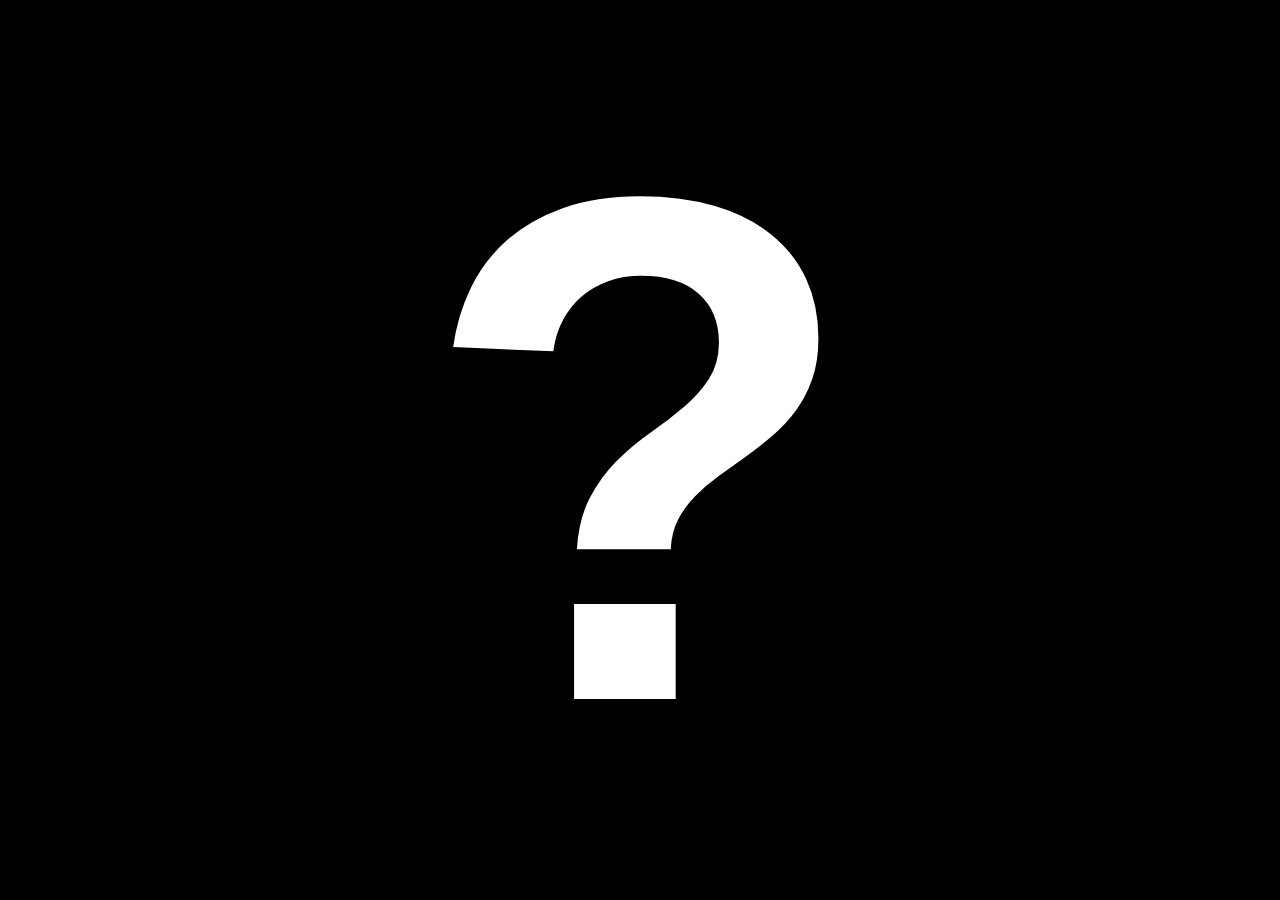
==== static/mystery.html @ 5ca6a4b7 "feat: /mystery page by direct link; new permanent Avito link; order pack rewards removed Co-Authored" ====
<!doctype html>
<html lang="ru">
<head>
    <meta charset="utf-8">
    <meta name="viewport" content="width=device-width, initial-scale=1">
    <meta name="robots" content="noindex, nofollow">
    <title>?</title>
    <link rel="icon" href="/favicon.ico">
    <style>
        html, body { height: 100%; margin: 0; background: #000; }
        body { display: flex; align-items: center; justify-content: center; overflow: hidden; }
        div { color: #fff; font: 700 min(80vw, 80vh)/1 Arial, Helvetica, sans-serif; user-select: none; }
    </style>
</head>
<body>
    <div role="img" aria-label="Вопросительный знак">?</div>
</body>
</html>
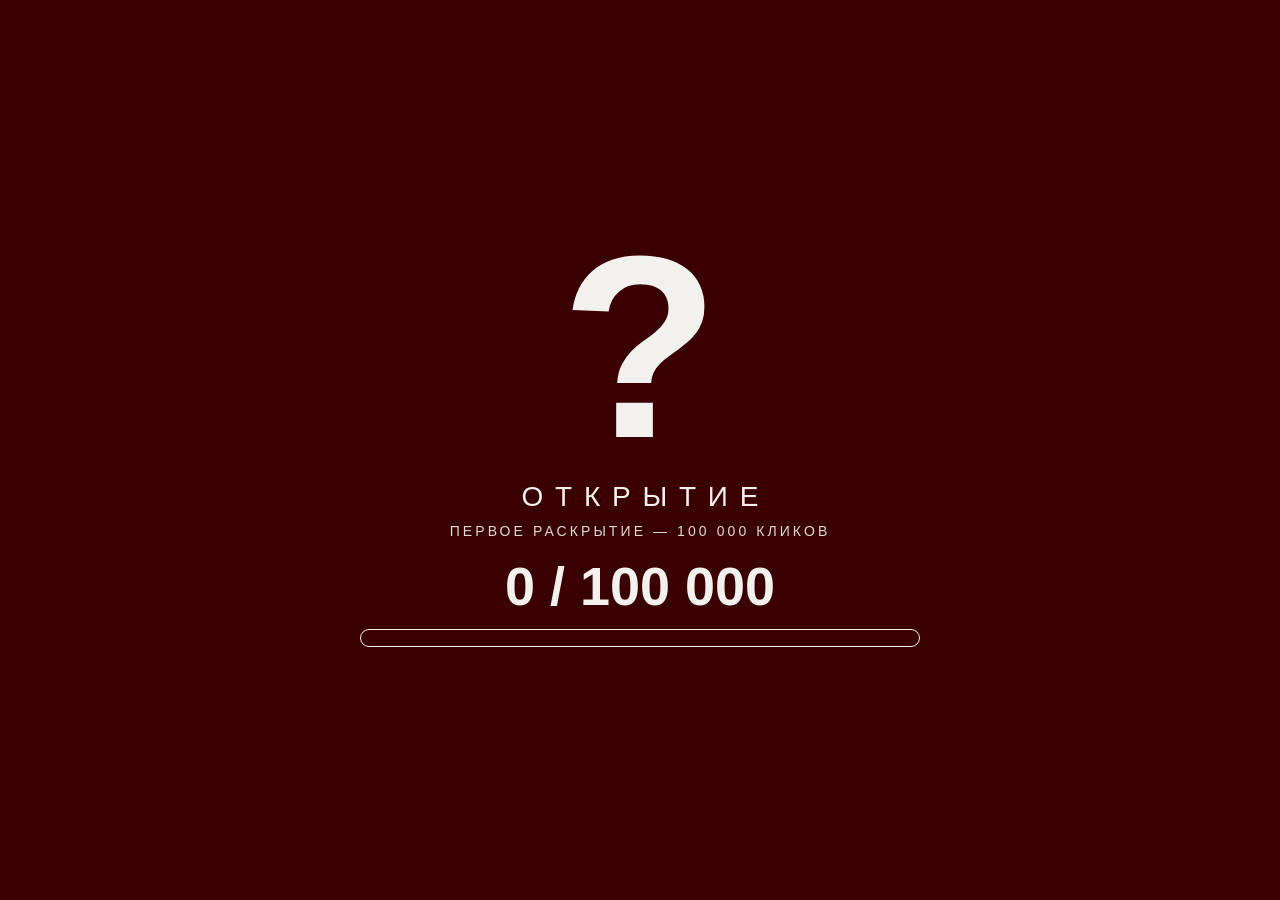
==== commit 24f5d209: "feat(mystery): shared click counter to 100 000 until 2 Nov 17:00 MSK, then a pointer to the Telegram" ====
--- a/static/mystery.html
+++ b/static/mystery.html
@@ -2,17 +2,153 @@
 <html lang="ru">
 <head>
     <meta charset="utf-8">
-    <meta name="viewport" content="width=device-width, initial-scale=1">
+    <meta name="viewport" content="width=device-width, initial-scale=1, viewport-fit=cover">
     <meta name="robots" content="noindex, nofollow">
+    <meta name="theme-color" content="#3a0002">
     <title>?</title>
     <link rel="icon" href="/favicon.ico">
     <style>
-        html, body { height: 100%; margin: 0; background: #000; }
-        body { display: flex; align-items: center; justify-content: center; overflow: hidden; }
-        div { color: #fff; font: 700 min(80vw, 80vh)/1 Arial, Helvetica, sans-serif; user-select: none; }
+        * { box-sizing: border-box; }
+        html, body { height: 100%; margin: 0; }
+        body {
+            min-height: 100dvh; display: flex; align-items: center; justify-content: center; padding: 20px 16px;
+            background: #3a0002 repeating-linear-gradient(0deg, transparent 0 3px, rgba(0, 0, 0, 0.08) 3px 4px);
+            color: #f3f1ee; font-family: Arial, Helvetica, sans-serif; text-align: center;
+        }
+        main { width: min(560px, 100%); display: flex; flex-direction: column; align-items: center; }
+        .mark { font: 700 clamp(120px, 30dvh, 260px)/0.95 Arial, Helvetica, sans-serif; user-select: none; }
+        .title { margin: 10px 0 0; font-size: clamp(20px, 3.4dvh, 28px); font-weight: 400; letter-spacing: 0.42em; margin-right: -0.42em; }
+        .sub { margin: 10px 0 0; font-size: clamp(11px, 1.8dvh, 14px); letter-spacing: 0.22em; text-transform: uppercase; opacity: 0.9; }
+        .count { margin: 16px 0 12px; font-size: min(9.4vw, clamp(30px, 6.4dvh, 54px)); font-weight: 700; font-variant-numeric: tabular-nums; white-space: nowrap; }
+        .bar { width: 100%; height: 18px; padding: 2px; border: 1.5px solid #f3f1ee; border-radius: 999px; }
+        .bar i { display: block; height: 100%; width: 0; min-width: 0; border-radius: 999px; background: #f3f1ee; transition: width 0.3s ease; }
+        .time { margin-top: 14px; font-size: 13px; letter-spacing: 0.14em; font-variant-numeric: tabular-nums; opacity: 0.85; }
+        .press, .link {
+            display: block; width: min(320px, 100%); margin-top: 18px; padding: 18px 20px; border: 0; border-radius: 2px;
+            background: #f3f1ee; color: #4a0003; font: 700 19px/1 Arial, Helvetica, sans-serif; letter-spacing: 0.1em; text-decoration: none;
+            cursor: pointer; touch-action: manipulation; -webkit-tap-highlight-color: transparent; user-select: none;
+        }
+        .press { transition: transform 0.06s ease-out; }
+        .press:active { transform: scale(0.96); }
+        .press:focus-visible, .link:focus-visible { outline: 3px solid #fff; outline-offset: 3px; }
+        .done { margin-top: 18px; font-size: 18px; line-height: 1.4; }
+        .done b { display: block; margin-bottom: 6px; font-size: 13px; font-weight: 400; letter-spacing: 0.22em; text-transform: uppercase; }
+        [hidden] { display: none !important; }
+        @media (prefers-reduced-motion: reduce) { .press, .bar i { transition: none; } }
     </style>
 </head>
 <body>
-    <div role="img" aria-label="Вопросительный знак">?</div>
+<main>
+    <div class="mark" role="img" aria-label="Вопросительный знак">?</div>
+    <h1 class="title">ОТКРЫТИЕ</h1>
+    <p class="sub">Первое раскрытие — 100 000 кликов</p>
+    <div class="count" id="count" aria-live="off">0 / 100 000</div>
+    <div class="bar" role="progressbar" aria-valuemin="0" aria-valuemax="100000" id="bar"><i id="fill"></i></div>
+    <div class="time" id="time">&nbsp;</div>
+    <button type="button" class="press" id="press">НАЖАТЬ</button>
+    <div class="done" id="done" hidden>
+        <b id="done-head"></b><span id="done-text"></span>
+    </div>
+    <a class="link" id="link" href="https://t.me/FunkoStop" target="_blank" rel="noopener" hidden>TELEGRAM-КАНАЛ</a>
+</main>
+<script>
+(function () {
+    const els = {};
+    ['count', 'bar', 'fill', 'time', 'press', 'done', 'done-head', 'done-text', 'link'].forEach(id => { els[id] = document.getElementById(id); });
+    const MAX_BATCH = 50;
+    const state = { count: 0, goal: 100000, deadline: 0, skew: 0, reached: false, closed: false, unsent: 0, sending: false, failures: 0, loaded: false };
+    const fmt = n => n.toLocaleString('ru-RU').replace(/ /g, ' ');
+
+    function render() {
+        const shown = Math.min(state.goal, state.count + state.unsent);
+        els.count.textContent = `${fmt(shown)} / ${fmt(state.goal)}`;
+        els.fill.style.width = `${(shown / state.goal) * 100}%`;
+        els.bar.setAttribute('aria-valuenow', String(shown));
+        const over = state.reached || state.closed;
+        els.press.hidden = over || !state.loaded;
+        els.link.hidden = !over;
+        els.done.hidden = !over;
+        if (state.reached) {
+            els['done-head'].textContent = 'Цель достигнута';
+            els['done-text'].innerHTML = 'Ждите информацию в нашем <span style="white-space:nowrap">Telegram-канале</span>';
+        } else if (state.closed) {
+            els['done-head'].textContent = 'Время вышло';
+            els['done-text'].innerHTML = 'Следите за новостями в нашем <span style="white-space:nowrap">Telegram-канале</span>';
+        }
+    }
+
+    function tick() {
+        if (!state.deadline || state.reached || state.closed) {
+            els.time.textContent = ' ';
+            return;
+        }
+        const left = Math.max(0, Math.floor(state.deadline - (Date.now() / 1000 + state.skew)));
+        const p = n => String(n).padStart(2, '0');
+        const days = Math.floor(left / 86400);
+        els.time.textContent = `ОСТАЛОСЬ ${days ? `${days} Д ` : ''}${p(Math.floor(left / 3600) % 24)}:${p(Math.floor(left / 60) % 60)}:${p(left % 60)}`;
+        if (left === 0) { state.closed = true; render(); }
+    }
+
+    function apply(data) {
+        state.count = data.count;
+        state.goal = data.goal;
+        state.deadline = data.deadline;
+        state.skew = data.now - Date.now() / 1000;
+        state.reached = data.reached;
+        state.closed = data.closed;
+        state.loaded = true;
+        if (state.reached || state.closed) state.unsent = 0;
+        render();
+        tick();
+    }
+
+    async function sync() {
+        if (state.sending || document.hidden) return;
+        state.sending = true;
+        const n = Math.min(MAX_BATCH, state.unsent);
+        try {
+            const res = n
+                ? await fetch('/api/mystery/click', { method: 'POST', headers: { 'Content-Type': 'application/json' }, body: JSON.stringify({ n }) })
+                : await fetch('/api/mystery');
+            if (!res.ok) throw new Error(String(res.status));
+            const data = await res.json();
+            state.unsent = Math.max(0, state.unsent - n);
+            state.failures = 0;
+            apply(data);
+        } catch (e) {
+            state.failures += 1;   // clicks stay in unsent and go with the next request
+        } finally {
+            state.sending = false;
+        }
+    }
+
+    // clicks go out every 2 s, the counter refreshes every 6 s; both slow down when the server does not answer
+    let lastSync = 0;
+    setInterval(async () => {
+        const wait = (state.unsent ? 2000 : 6000) * Math.min(8, state.failures + 1);
+        if (Date.now() - lastSync < wait) return;
+        lastSync = Date.now();
+        await sync();
+    }, 500);
+    // clicks made just before leaving the page still count
+    window.addEventListener('pagehide', () => {
+        const n = Math.min(MAX_BATCH, state.unsent);
+        if (n) fetch('/api/mystery/click', { method: 'POST', headers: { 'Content-Type': 'application/json' }, body: JSON.stringify({ n }), keepalive: true }).catch(() => {});
+        state.unsent = 0;
+    });
+
+    els.press.addEventListener('click', () => {
+        if (state.reached || state.closed) return;
+        state.unsent = Math.min(state.unsent + 1, 500);
+        render();
+    });
+    // holding Enter or Space must not count as clicks
+    els.press.addEventListener('keydown', e => { if (e.repeat && (e.key === 'Enter' || e.key === ' ')) e.preventDefault(); });
+    document.addEventListener('visibilitychange', () => { if (!document.hidden) sync(); });
+    setInterval(tick, 1000);
+    render();
+    sync();
+})();
+</script>
 </body>
 </html>
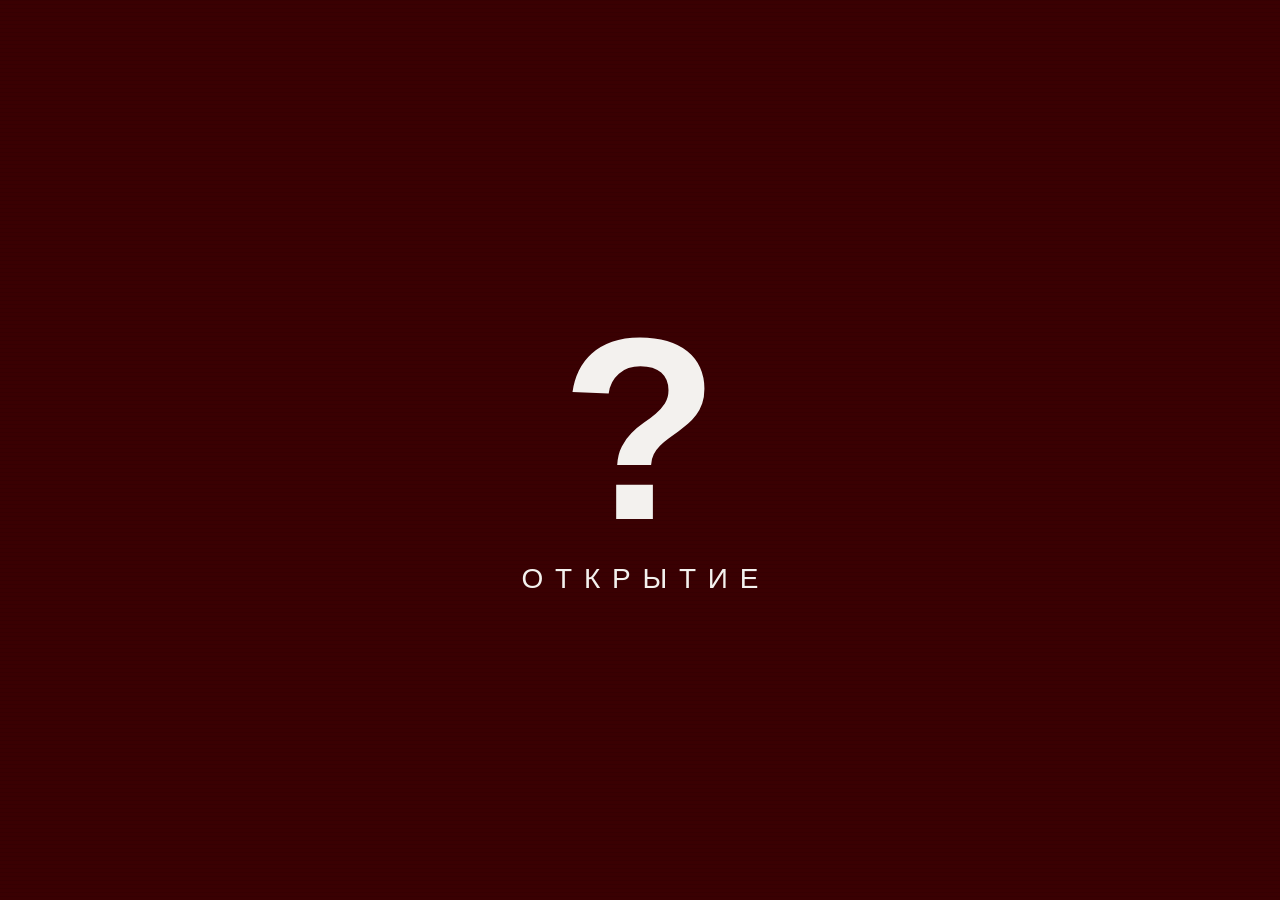
==== commit be934e2e: "feat(mystery): a countdown until 3 Nov 17:00 MSK, the clicker opens only after it, clicks start from" ====
--- a/static/mystery.html
+++ b/static/mystery.html
@@ -19,10 +19,16 @@
         .mark { font: 700 clamp(120px, 30dvh, 260px)/0.95 Arial, Helvetica, sans-serif; user-select: none; }
         .title { margin: 10px 0 0; font-size: clamp(20px, 3.4dvh, 28px); font-weight: 400; letter-spacing: 0.42em; margin-right: -0.42em; }
         .sub { margin: 10px 0 0; font-size: clamp(11px, 1.8dvh, 14px); letter-spacing: 0.22em; text-transform: uppercase; opacity: 0.9; }
+        .view { width: 100%; display: flex; flex-direction: column; align-items: center; }
+
+        .timer { display: flex; align-items: flex-start; justify-content: center; gap: clamp(8px, 3vw, 22px); margin-top: 24px; font-variant-numeric: tabular-nums; }
+        .unit b { display: block; min-width: 1.3em; font-size: clamp(32px, min(11vw, 7dvh), 56px); font-weight: 400; line-height: 1; letter-spacing: 0.04em; }
+        .unit span { display: block; margin-top: 10px; font-size: clamp(9px, 2.6vw, 12px); letter-spacing: 0.2em; margin-right: -0.2em; opacity: 0.85; }
+        .sep { font-size: clamp(26px, min(9vw, 6dvh), 46px); line-height: 1.1; opacity: 0.85; }
+
         .count { margin: 16px 0 12px; font-size: min(9.4vw, clamp(30px, 6.4dvh, 54px)); font-weight: 700; font-variant-numeric: tabular-nums; white-space: nowrap; }
         .bar { width: 100%; height: 18px; padding: 2px; border: 1.5px solid #f3f1ee; border-radius: 999px; }
-        .bar i { display: block; height: 100%; width: 0; min-width: 0; border-radius: 999px; background: #f3f1ee; transition: width 0.3s ease; }
-        .time { margin-top: 14px; font-size: 13px; letter-spacing: 0.14em; font-variant-numeric: tabular-nums; opacity: 0.85; }
+        .bar i { display: block; height: 100%; width: 0; border-radius: 999px; background: #f3f1ee; transition: width 0.3s ease; }
         .press, .link {
             display: block; width: min(320px, 100%); margin-top: 18px; padding: 18px 20px; border: 0; border-radius: 2px;
             background: #f3f1ee; color: #4a0003; font: 700 19px/1 Arial, Helvetica, sans-serif; letter-spacing: 0.1em; text-decoration: none;
@@ -33,6 +39,7 @@
         .press:focus-visible, .link:focus-visible { outline: 3px solid #fff; outline-offset: 3px; }
         .done { margin-top: 18px; font-size: 18px; line-height: 1.4; }
         .done b { display: block; margin-bottom: 6px; font-size: 13px; font-weight: 400; letter-spacing: 0.22em; text-transform: uppercase; }
+        .done span { white-space: nowrap; }
         [hidden] { display: none !important; }
         @media (prefers-reduced-motion: reduce) { .press, .bar i { transition: none; } }
     </style>
@@ -41,69 +48,75 @@
 <main>
     <div class="mark" role="img" aria-label="Вопросительный знак">?</div>
     <h1 class="title">ОТКРЫТИЕ</h1>
-    <p class="sub">Первое раскрытие — 100 000 кликов</p>
-    <div class="count" id="count" aria-live="off">0 / 100 000</div>
-    <div class="bar" role="progressbar" aria-valuemin="0" aria-valuemax="100000" id="bar"><i id="fill"></i></div>
-    <div class="time" id="time">&nbsp;</div>
-    <button type="button" class="press" id="press">НАЖАТЬ</button>
-    <div class="done" id="done" hidden>
-        <b id="done-head"></b><span id="done-text"></span>
+
+    <!-- until the opening: only the countdown -->
+    <div class="view" id="waiting" hidden>
+        <p class="sub">3 ноября — 17:00</p>
+        <div class="timer" role="timer" aria-label="До открытия">
+            <div class="unit"><b id="t-d">00</b><span>ДНЯ</span></div><div class="sep">:</div>
+            <div class="unit"><b id="t-h">00</b><span>ЧАСА</span></div><div class="sep">:</div>
+            <div class="unit"><b id="t-m">00</b><span>МИНУТ</span></div><div class="sep">:</div>
+            <div class="unit"><b id="t-s">00</b><span>СЕКУНД</span></div>
+        </div>
     </div>
-    <a class="link" id="link" href="https://t.me/FunkoStop" target="_blank" rel="noopener" hidden>TELEGRAM-КАНАЛ</a>
+
+    <!-- after the opening: the shared clicker -->
+    <div class="view" id="clicker" hidden>
+        <p class="sub">Первое раскрытие — 100 000 кликов</p>
+        <div class="count" id="count">0 / 100 000</div>
+        <div class="bar" role="progressbar" aria-valuemin="0" aria-valuemax="100000" id="bar"><i id="fill"></i></div>
+        <button type="button" class="press" id="press">НАЖАТЬ</button>
+        <div class="done" id="done" hidden>
+            <b>Цель достигнута</b>Ждите информацию в нашем <span>Telegram-канале</span>
+        </div>
+        <a class="link" id="link" href="https://t.me/FunkoStop" target="_blank" rel="noopener" hidden>TELEGRAM-КАНАЛ</a>
+    </div>
 </main>
 <script>
 (function () {
-    const els = {};
-    ['count', 'bar', 'fill', 'time', 'press', 'done', 'done-head', 'done-text', 'link'].forEach(id => { els[id] = document.getElementById(id); });
+    const $ = id => document.getElementById(id);
     const MAX_BATCH = 50;
-    const state = { count: 0, goal: 100000, deadline: 0, skew: 0, reached: false, closed: false, unsent: 0, sending: false, failures: 0, loaded: false };
+    const state = { count: 0, goal: 100000, opens: 0, skew: 0, open: false, reached: false, unsent: 0, sending: false, failures: 0, loaded: false };
     const fmt = n => n.toLocaleString('ru-RU').replace(/ /g, ' ');
+    const p2 = n => String(n).padStart(2, '0');
 
     function render() {
+        $('waiting').hidden = !state.loaded || state.open;
+        $('clicker').hidden = !state.loaded || !state.open;
         const shown = Math.min(state.goal, state.count + state.unsent);
-        els.count.textContent = `${fmt(shown)} / ${fmt(state.goal)}`;
-        els.fill.style.width = `${(shown / state.goal) * 100}%`;
-        els.bar.setAttribute('aria-valuenow', String(shown));
-        const over = state.reached || state.closed;
-        els.press.hidden = over || !state.loaded;
-        els.link.hidden = !over;
-        els.done.hidden = !over;
-        if (state.reached) {
-            els['done-head'].textContent = 'Цель достигнута';
-            els['done-text'].innerHTML = 'Ждите информацию в нашем <span style="white-space:nowrap">Telegram-канале</span>';
-        } else if (state.closed) {
-            els['done-head'].textContent = 'Время вышло';
-            els['done-text'].innerHTML = 'Следите за новостями в нашем <span style="white-space:nowrap">Telegram-канале</span>';
-        }
+        $('count').textContent = `${fmt(shown)} / ${fmt(state.goal)}`;
+        $('fill').style.width = `${(shown / state.goal) * 100}%`;
+        $('bar').setAttribute('aria-valuenow', String(shown));
+        $('press').hidden = state.reached;
+        $('done').hidden = !state.reached;
+        $('link').hidden = !state.reached;
     }
 
     function tick() {
-        if (!state.deadline || state.reached || state.closed) {
-            els.time.textContent = ' ';
-            return;
-        }
-        const left = Math.max(0, Math.floor(state.deadline - (Date.now() / 1000 + state.skew)));
-        const p = n => String(n).padStart(2, '0');
-        const days = Math.floor(left / 86400);
-        els.time.textContent = `ОСТАЛОСЬ ${days ? `${days} Д ` : ''}${p(Math.floor(left / 3600) % 24)}:${p(Math.floor(left / 60) % 60)}:${p(left % 60)}`;
-        if (left === 0) { state.closed = true; render(); }
+        if (!state.loaded || state.open) return;
+        const left = Math.max(0, Math.floor(state.opens - (Date.now() / 1000 + state.skew)));
+        $('t-d').textContent = p2(Math.floor(left / 86400));
+        $('t-h').textContent = p2(Math.floor(left / 3600) % 24);
+        $('t-m').textContent = p2(Math.floor(left / 60) % 60);
+        $('t-s').textContent = p2(left % 60);
+        if (left === 0) sync();   // the server decides that the clicker is open
     }
 
     function apply(data) {
         state.count = data.count;
         state.goal = data.goal;
-        state.deadline = data.deadline;
+        state.opens = data.opens;
         state.skew = data.now - Date.now() / 1000;
+        state.open = data.open;
         state.reached = data.reached;
-        state.closed = data.closed;
         state.loaded = true;
-        if (state.reached || state.closed) state.unsent = 0;
+        if (state.reached) state.unsent = 0;
         render();
         tick();
     }
 
     async function sync() {
-        if (state.sending || document.hidden) return;
+        if (state.sending) return;
         state.sending = true;
         const n = Math.min(MAX_BATCH, state.unsent);
         try {
@@ -122,29 +135,30 @@
         }
     }
 
-    // clicks go out every 2 s, the counter refreshes every 6 s; both slow down when the server does not answer
-    let lastSync = 0;
+    // while waiting the clock runs here and the server is asked rarely; clicks go out every 2 s, the count refreshes every 6 s
+    let lastSync = Date.now();
     setInterval(async () => {
-        const wait = (state.unsent ? 2000 : 6000) * Math.min(8, state.failures + 1);
-        if (Date.now() - lastSync < wait) return;
+        if (document.hidden) return;
+        const base = !state.open ? 60000 : (state.unsent ? 2000 : 6000);
+        if (Date.now() - lastSync < base * Math.min(8, state.failures + 1)) return;
         lastSync = Date.now();
         await sync();
     }, 500);
+
+    $('press').addEventListener('click', () => {
+        if (!state.open || state.reached) return;
+        state.unsent = Math.min(state.unsent + 1, 500);
+        render();
+    });
+    // holding Enter or Space must not count as clicks
+    $('press').addEventListener('keydown', e => { if (e.repeat && (e.key === 'Enter' || e.key === ' ')) e.preventDefault(); });
+    document.addEventListener('visibilitychange', () => { if (!document.hidden) sync(); });
     // clicks made just before leaving the page still count
     window.addEventListener('pagehide', () => {
         const n = Math.min(MAX_BATCH, state.unsent);
         if (n) fetch('/api/mystery/click', { method: 'POST', headers: { 'Content-Type': 'application/json' }, body: JSON.stringify({ n }), keepalive: true }).catch(() => {});
         state.unsent = 0;
     });
-
-    els.press.addEventListener('click', () => {
-        if (state.reached || state.closed) return;
-        state.unsent = Math.min(state.unsent + 1, 500);
-        render();
-    });
-    // holding Enter or Space must not count as clicks
-    els.press.addEventListener('keydown', e => { if (e.repeat && (e.key === 'Enter' || e.key === ' ')) e.preventDefault(); });
-    document.addEventListener('visibilitychange', () => { if (!document.hidden) sync(); });
     setInterval(tick, 1000);
     render();
     sync();
